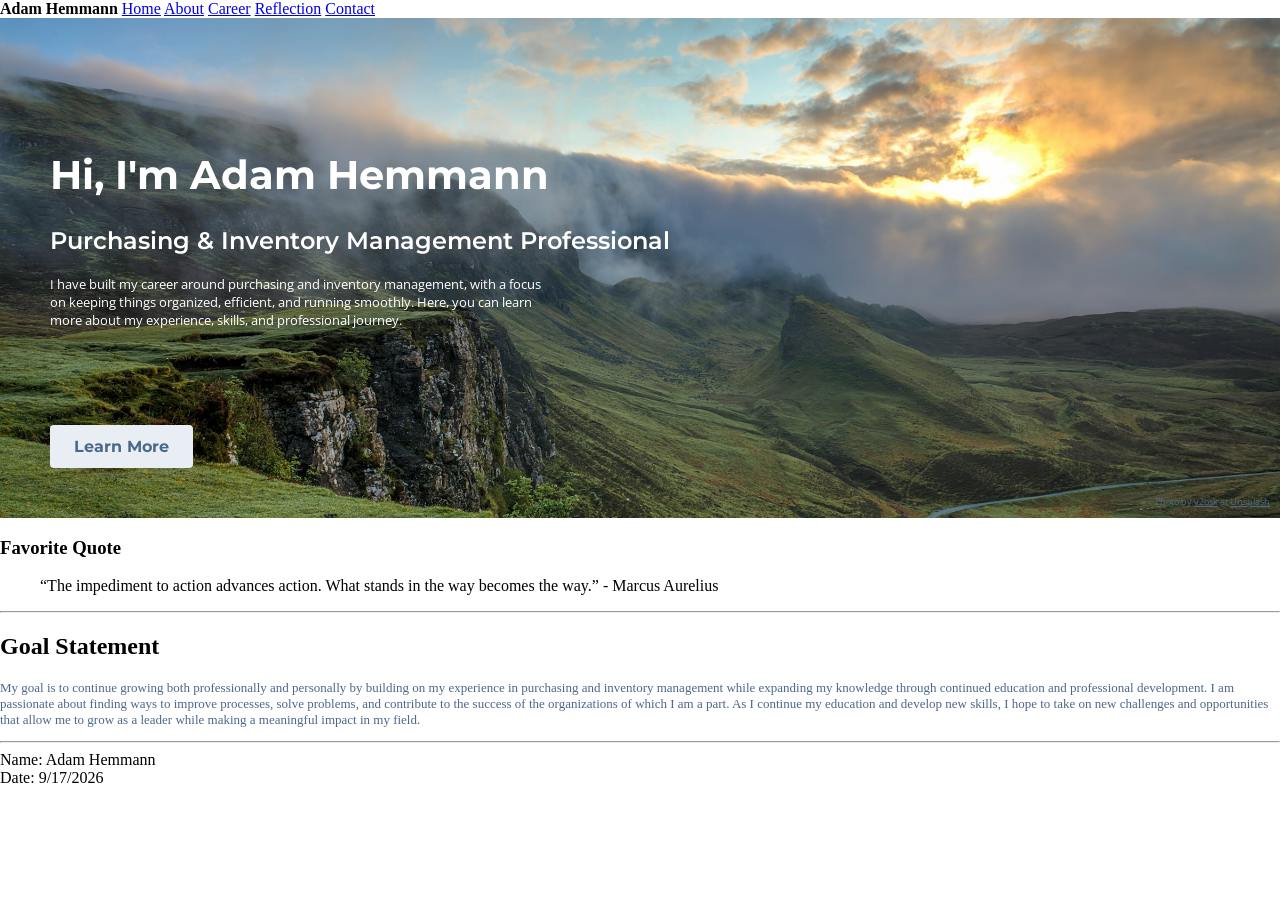
==== webdevelopment/resumesite/index.html @ de93ac89 "Add files via upload" ====
<!DOCTYPE html>
<html lang="en">
    <!--
    Name: Adam Hemmann
    Date: 9/17/2026
    Course: ISLT 4355
    Description: Resume website Home page
    -->
    <head>
        <meta charset="utf-8" name="viewport" content="width=device-width, initial scale=1.0">
        <title>Home</title>
        <!-- Link to external CSS file -->
        <link rel="stylesheet" href="style.css">
        <!-- Links to fonts Montserrat and Open Sans from Google Fonts -->
        <link rel="preconnect" href="https://fonts.googleapis.com">
        <link rel="preconnect" href="https://fonts.gstatic.com" crossorigin>
        <link href="https://fonts.googleapis.com/css2?family=Montserrat:ital,wght@0,100..900;1,100..900&display=swap" rel="stylesheet">
        <link href="https://fonts.googleapis.com/css2?family=Montserrat:ital,wght@0,100..900;1,100..900&family=Open+Sans:ital,wght@0,300..800;1,300..800&display=swap" rel="stylesheet">
    </head>
    <body>
        <header>
            <!-- Top navigation bar -->       
            <nav id="topnav">
                <strong>Adam Hemmann</strong>
                <!-- Palceholder navigation links -->
                <a href="index.html">Home</a>
                <a href="about.html">About</a>
                <a href="#career">Career</a>
                <a href="#reflection">Reflection</a>
                <a href="#contact">Contact</a>
            </nav>
        </header>
        <!-- Hero section -->
        <div class="hero">
            <div class="hero-text">
                <h1>Hi, I'm Adam Hemmann</h1>
                <h2>Purchasing & Inventory Management Professional</h2>
                <p>I have built my career around purchasing and inventory management, with a focus on keeping things organized, efficient, and running smoothly. Here, you can learn more about my experience, skills, and professional journey.</p>
            </div>
            <div class="hero-button">
                 <a href="#">Learn More</a>
            </div>
            <div class="image-credit">
                Photo by <a href="https://unsplash.com/@v2osk">v2osk</a> at <a href="https://unsplash.com/photos/foggy-mountain-summit-1Z2niiBPg5A">Unsplash</a>
            </div>
        </div>
        <!-- Favorite Quote -->
        <h3>Favorite Quote</h3>
        <blockquote>
            “The impediment to action advances action. What stands in the way becomes the way.” - Marcus Aurelius
        </blockquote>
        <hr>
        <!-- Goals Statement -->
        <h2>Goal Statement</h2>
        <p>My goal is to continue growing both professionally and personally by building on my experience in purchasing and inventory management while expanding my knowledge through continued education and professional development. I am passionate about finding ways to improve processes, solve problems, and contribute to the success of the organizations of which I am a part. As I continue my education and develop new skills, I hope to take on new challenges and opportunities that allow me to grow as a leader while making a meaningful impact in my field.</p>
        <hr>
        <!-- Page footer -->
        <footer>
            Name: Adam Hemmann
            <br>Date: 9/17/2026
        </footer>
    </body>
</html>
---- webdevelopment/resumesite/style.css ----
body {
    margin: 0;
    padding: 0;
}
h1 {
    color: #1F3B5B;
    font-size: 40px;
}
p {
    color: #4B688A;
    font-size: 13px;
}
.hero {
    position: relative;
    background-image: url("images/abouthero.png");
    background-size: cover;
    background-position: center;
    height: 500px;
}
.hero-text {
    position: absolute;
    top: 105px;
}
.hero-text h1,
.hero-text h2,
.hero-text p {
    color: white;
    max-width: 500px;
    padding-left: 50px;
}
.hero-text h1 {
    font-family: Montserrat;
}
.hero-text h2 {
    font-family: Montserrat;
    font-weight: 600;
    max-width: fit-content;
}
.hero-text p {
    font-family: Open Sans;
}
.hero-button {
    position: absolute;
    bottom: 50px;
    left: 50px;
    padding: 12px 24px;
    background-color: #E9EEF4;
    font-family: Montserrat;
    font-weight: bold;
    border-radius: 4px;
    transition: transform 0.2s ease;
    cursor: pointer;
}
.hero-button a {
    text-decoration: none;
    color: #4B688A;
}
.hero-button:hover {
    transform: scale(1.1);
}
.image-credit {
    position: absolute;
    bottom: 10px;
    right: 10px;
    font-family: Open Sans;
    color: #4B688A;
    font-size: xx-small;
}
.image-credit a {
    color: #4B688A;
}
.resume-button {
    display: inline-block;
    margin: 10px 30px 20px;
    padding: 12px 24px;
    background-color: #E9EEF4;
    font-family: Montserrat;
    font-weight: bold;
    border-radius: 4px;
    transition: transform 0.2s ease;
    cursor: pointer;
    border: 3px solid #1F3B5B;
    /*box-shadow: 0 0 0 3px #1F3B5B;*/
}
.resume-button:hover {
    transform: scale(1.1);
}
.resume-button a {
    text-decoration: none;
    color:#4B688A;
}
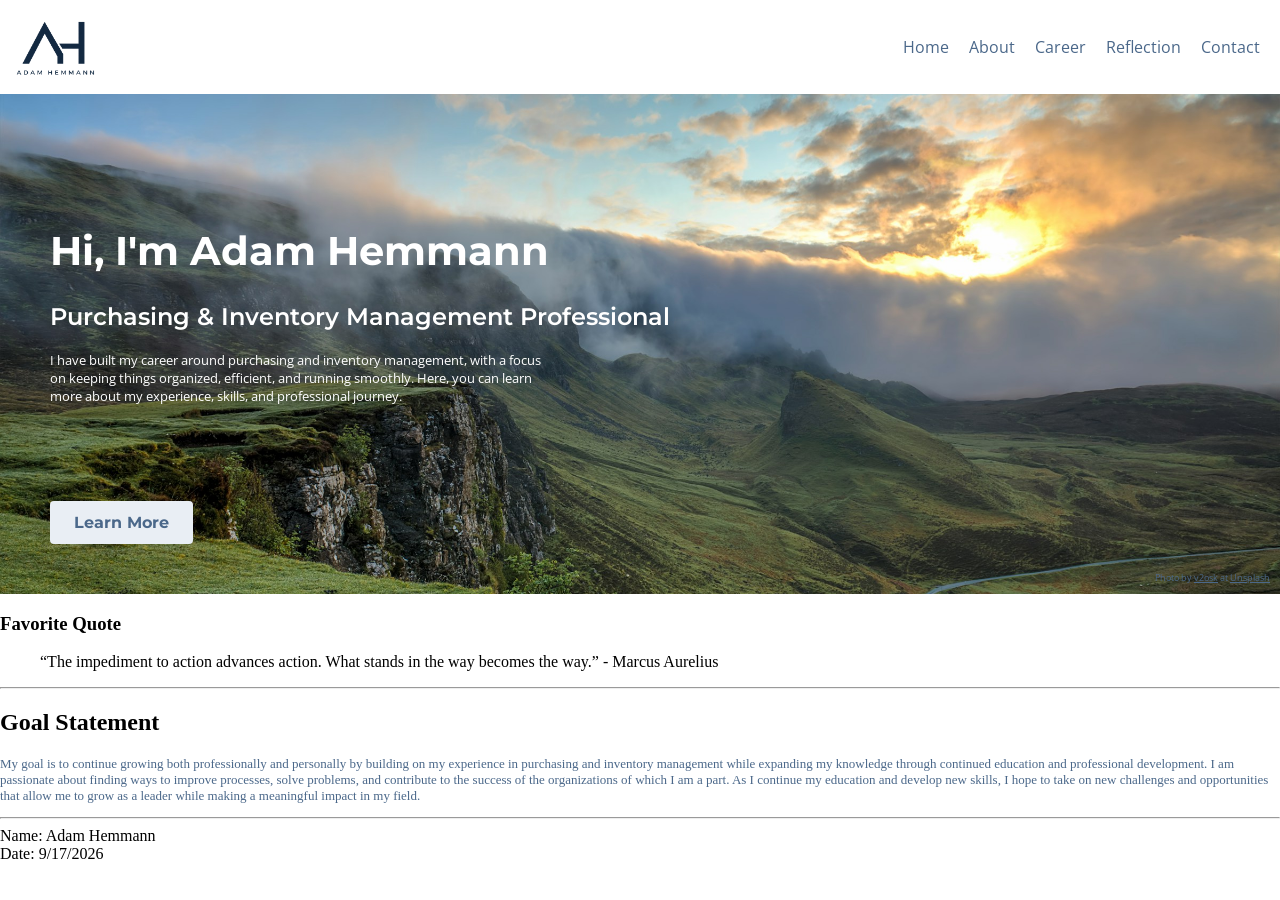
==== commit 291b5346: "Add files via upload" ====
--- a/webdevelopment/resumesite/index.html
+++ b/webdevelopment/resumesite/index.html
@@ -7,7 +7,7 @@
     Description: Resume website Home page
     -->
     <head>
-        <meta charset="utf-8" name="viewport" content="width=device-width, initial scale=1.0">
+        <meta charset="utf-8" name="viewport" content="width=device-width, initial-scale=1.0">
         <title>Home</title>
         <!-- Link to external CSS file -->
         <link rel="stylesheet" href="style.css">
@@ -20,14 +20,15 @@
     <body>
         <header>
             <!-- Top navigation bar -->       
-            <nav id="topnav">
-                <strong>Adam Hemmann</strong>
-                <!-- Palceholder navigation links -->
-                <a href="index.html">Home</a>
-                <a href="about.html">About</a>
-                <a href="#career">Career</a>
-                <a href="#reflection">Reflection</a>
-                <a href="#contact">Contact</a>
+            <nav class="nav-bar">
+                <div class="logo"><img src="images/logoTransparent.png" alt="Logo" width="90" height="90"></div>
+                <ul class="nav-list">
+                    <li class="nav-link"><a href="index.html">Home</a></li>
+                    <li class="nav-link"><a href="about.html">About</a></li>
+                    <li class="nav-link"><a href="#career">Career</a></li>
+                    <li class="nav-link"><a href="#reflection">Reflection</a></li>
+                    <li class="nav-link"><a href="#contact">Contact</a></li>
+                </ul>
             </nav>
         </header>
         <!-- Hero section -->
--- a/webdevelopment/resumesite/style.css
+++ b/webdevelopment/resumesite/style.css
@@ -9,6 +9,31 @@
 p {
     color: #4B688A;
     font-size: 13px;
+}
+.nav-bar {
+    display: flex;
+    justify-content: space-between;
+    align-items: center;
+}
+.logo {
+    padding-left: 10px;
+}
+.nav-list {
+    display: flex;
+    gap: 20px;
+    list-style-type: none;
+    margin-right: 20px;
+}
+.nav-link a {
+    font-family: Open Sans;
+    color: #4B688A;
+    text-decoration: none;
+    padding-top: 36px;
+    padding-bottom: 36px;
+    transition: background-color 0.5s ease;
+}
+.nav-link a:hover {
+    background-color: #E9EEF4;
 }
 .hero {
     position: relative;
